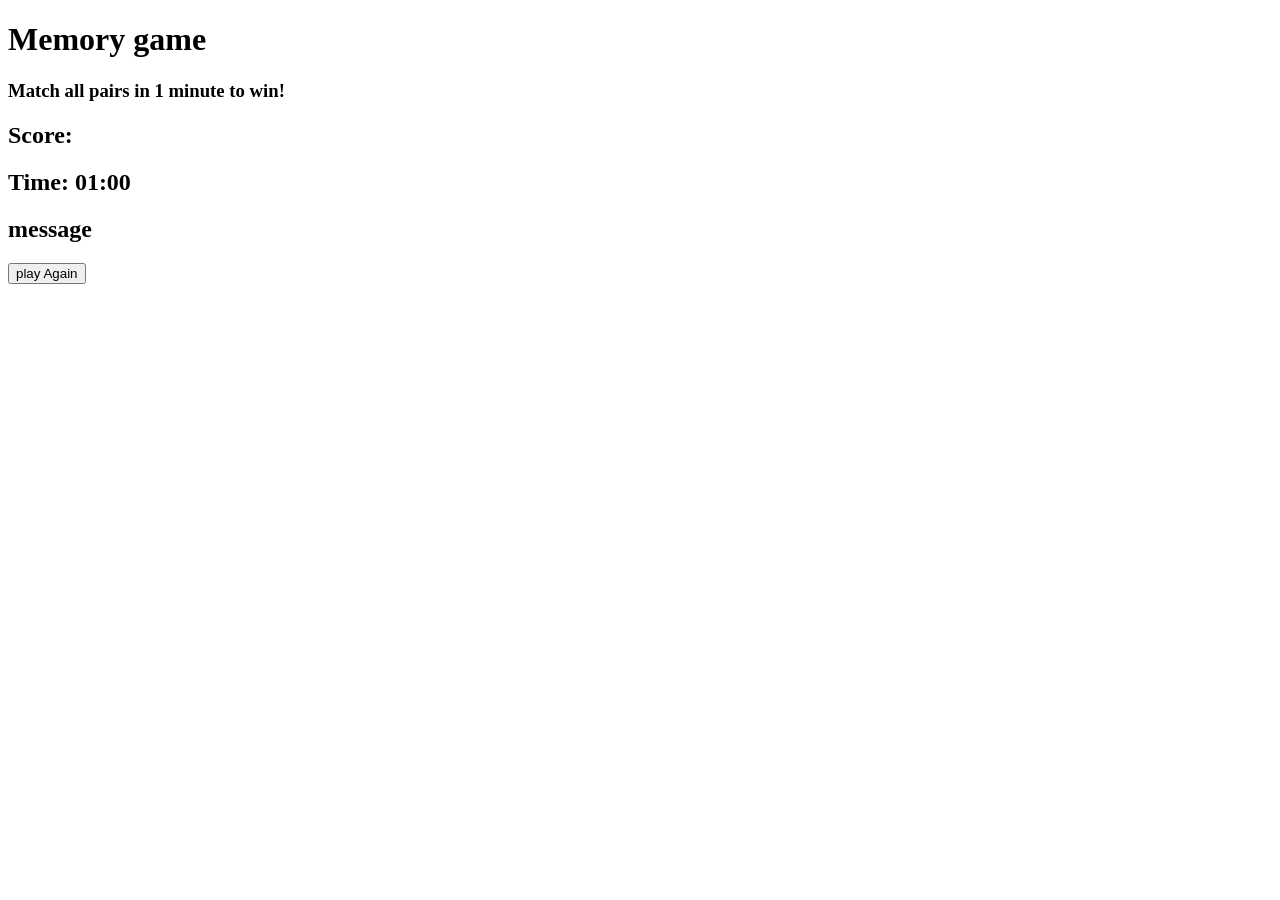
==== memory-game/index.html @ 0cde4d4c "build the basic html structure" ====
<!doctype html>
<html lang="en">
  <head>
    <meta charset="UTF-8" />
    <meta name="viewport" content="width=device-width, initial-scale=1.0" />
    <script defer src="./js/app.js"></script>
    <link rel="stylesheet" href="./css/style.css" />
    <title>Memory Game</title>
  </head>
  <body>
    <h1>Memory game</h1>
    <h3 id="instruction">Match all pairs in 1 minute to win!</h3>
    <div id="data-section">
      <h2 id="Score">Score:</h2>
      <h2 id="timer">Time: 01:00</h2>
    </div>
    <section id="grid-section">
      <div class="cards"></div>
      <div class="cards"></div>
      <div class="cards"></div>
      <div class="cards"></div>

      <div class="cards"></div>
      <div class="cards"></div>
      <div class="cards"></div>
      <div class="cards"></div>

      <div class="cards"></div>
      <div class="cards"></div>
      <div class="cards"></div>
      <div class="cards"></div>

      <div class="cards"></div>
      <div class="cards"></div>
      <div class="cards"></div>
      <div class="cards"></div>
    </section>
    <h2 id="message">message</h2>
    <button id="reset">play Again</button>
  </body>
</html>
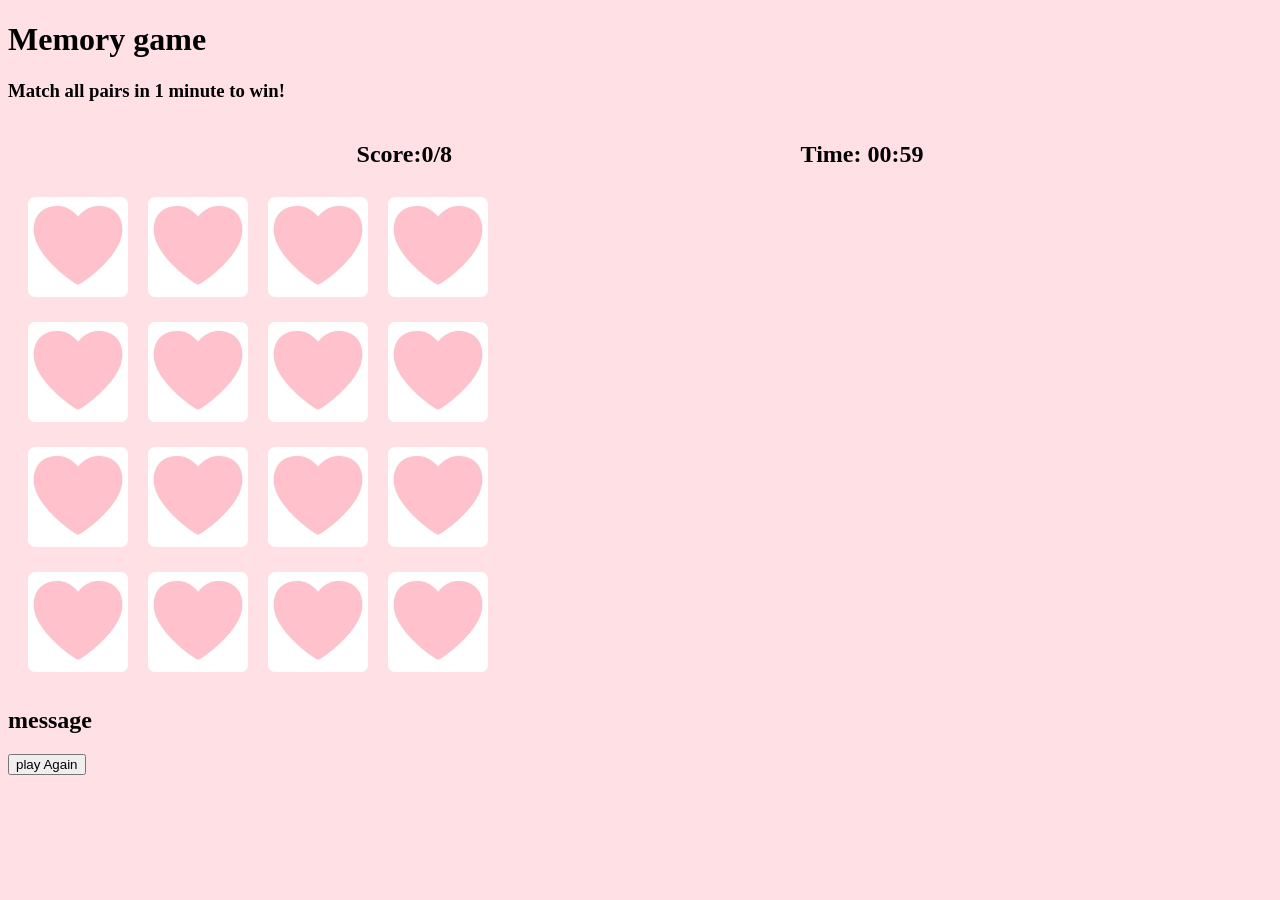
==== commit fcb2d57c: "puase the timer after winning" ====
--- a/memory-game/index.html
+++ b/memory-game/index.html
@@ -11,7 +11,7 @@
     <h1>Memory game</h1>
     <h3 id="instruction">Match all pairs in 1 minute to win!</h3>
     <div id="data-section">
-      <h2 id="Score">Score:</h2>
+      <h2 id="Score">Score:0/8</h2>
       <h2 id="timer">Time: 01:00</h2>
     </div>
     <section id="grid-section">
--- a/memory-game/css/style.css
+++ b/memory-game/css/style.css
@@ -0,0 +1,30 @@
+body {
+  background-color: rgba(255, 192, 203, 0.482);
+}
+
+#data-section {
+  display: flex;
+  justify-content: space-evenly;
+}
+
+#grid-section {
+  display: flex;
+  justify-content: center;
+  flex-wrap: wrap;
+  height: 500px;
+  width: 500px;
+}
+
+.cards {
+  display: flex;
+  justify-content: center;
+  border: black;
+  margin: 10px;
+  height: 100px;
+  width: 100px;
+  background-image: url('../card.png');
+  background-size: cover;
+  background-position: center;
+  border-radius: 7px;
+  background-repeat: no-repeat;
+}
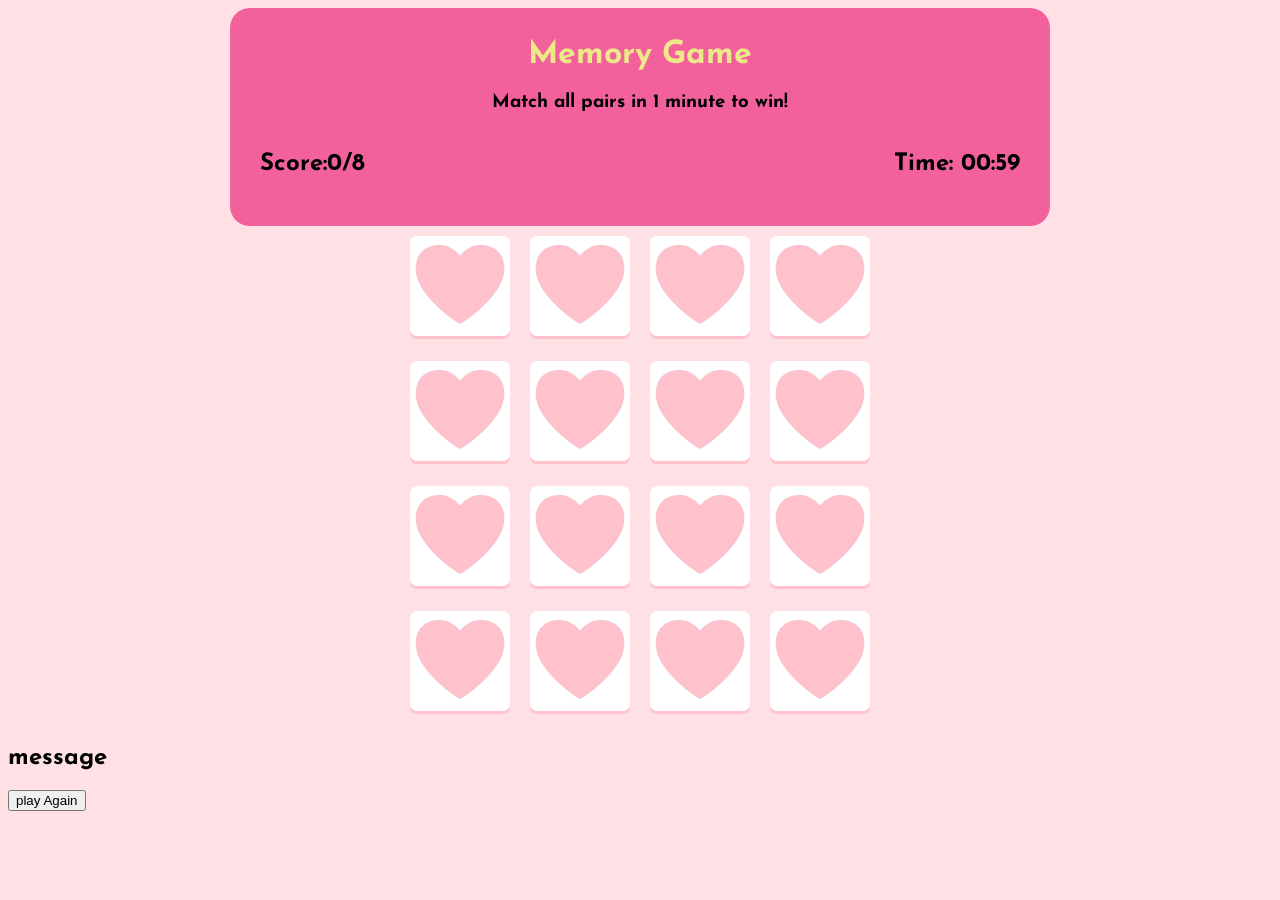
==== commit 21d069ec: "fix the flipping" ====
--- a/memory-game/index.html
+++ b/memory-game/index.html
@@ -8,12 +8,14 @@
     <title>Memory Game</title>
   </head>
   <body>
-    <h1>Memory game</h1>
-    <h3 id="instruction">Match all pairs in 1 minute to win!</h3>
-    <div id="data-section">
-      <h2 id="Score">Score:0/8</h2>
-      <h2 id="timer">Time: 01:00</h2>
-    </div>
+    <header>
+      <h1>Memory Game</h1>
+      <h3 id="instruction">Match all pairs in 1 minute to win!</h3>
+      <div id="data-section">
+        <h2 id="Score">Score:0/8</h2>
+        <h2 id="timer">Time: 01:00</h2>
+      </div>
+    </header>
     <section id="grid-section">
       <div class="cards"></div>
       <div class="cards"></div>
--- a/memory-game/css/style.css
+++ b/memory-game/css/style.css
@@ -1,16 +1,32 @@
+@import url('https://fonts.googleapis.com/css2?family=Josefin+Sans:ital,wght@0,100..700;1,100..700&display=swap');
+
+header {
+  text-align: center;
+  background-color: #f2619c;
+  border-radius: 20px;
+  padding: 10px;
+  width: 800px;
+  margin: 0 auto;
+}
+h1 {
+  color: #ede986;
+}
 body {
   background-color: rgba(255, 192, 203, 0.482);
+  font-family: 'Josefin Sans', sans-serif;
 }
 
 #data-section {
   display: flex;
-  justify-content: space-evenly;
+  justify-content: space-between;
+  margin: 20px;
 }
 
 #grid-section {
   display: flex;
   justify-content: center;
   flex-wrap: wrap;
+  margin: 0 auto;
   height: 500px;
   width: 500px;
 }
@@ -18,7 +34,6 @@
 .cards {
   display: flex;
   justify-content: center;
-  border: black;
   margin: 10px;
   height: 100px;
   width: 100px;
@@ -27,4 +42,5 @@
   background-position: center;
   border-radius: 7px;
   background-repeat: no-repeat;
+  box-shadow: 0 3px 0 #ffc1cc;
 }
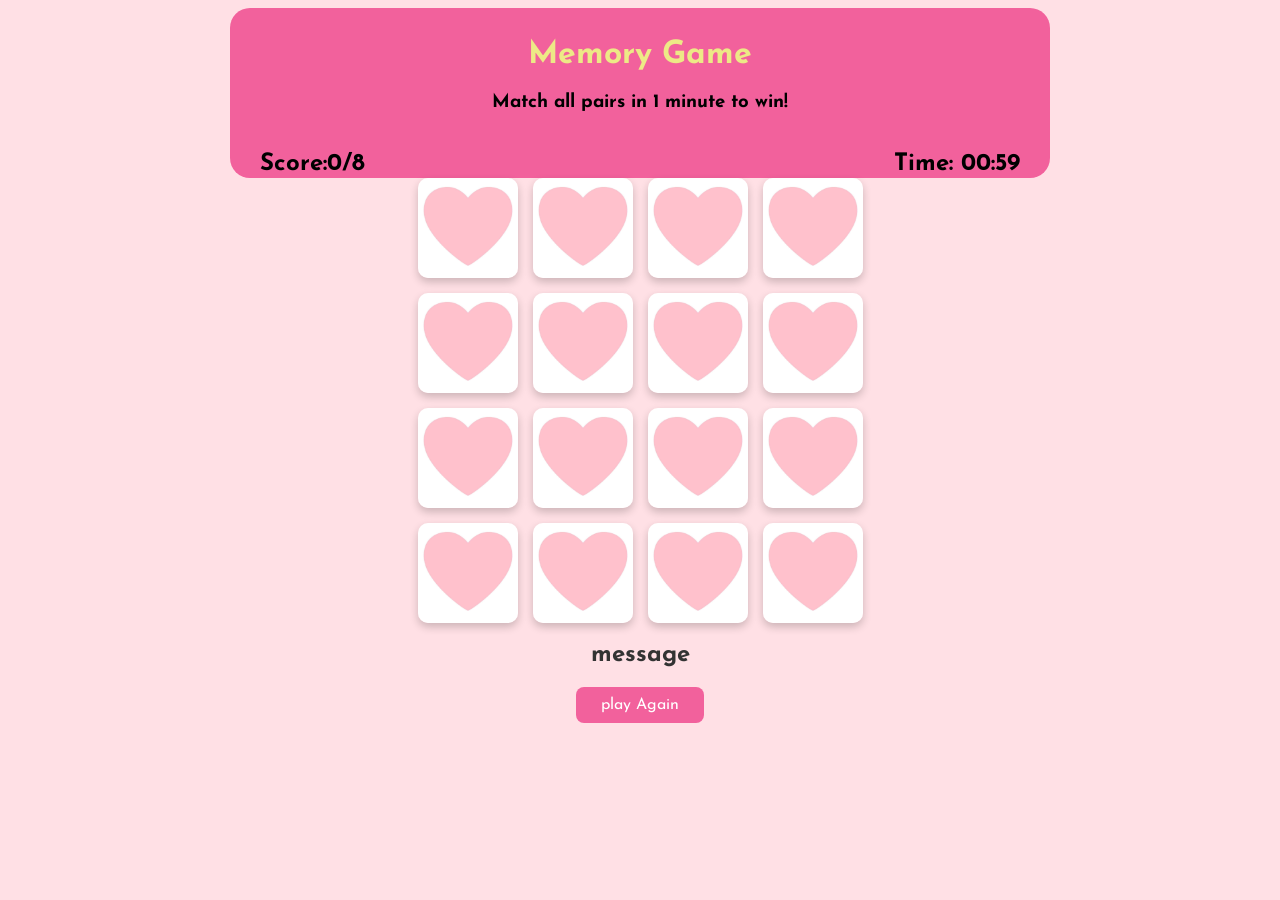
==== commit 60764791: "add  winner popup" ====
--- a/memory-game/index.html
+++ b/memory-game/index.html
@@ -39,5 +39,13 @@
     </section>
     <h2 id="message">message</h2>
     <button id="reset">play Again</button>
+
+    <div class="popup">
+      <div class="popup-content">
+        <h2>You win!</h2>
+        <p>Good job!</p>
+        <button id="reset">play Again</button>
+      </div>
+    </div>
   </body>
 </html>
--- a/memory-game/css/style.css
+++ b/memory-game/css/style.css
@@ -5,7 +5,8 @@
   background-color: #f2619c;
   border-radius: 20px;
   padding: 10px;
-  width: 800px;
+  max-width: 800px;
+  height: 150px;
   margin: 0 auto;
 }
 h1 {
@@ -23,24 +24,79 @@
 }
 
 #grid-section {
-  display: flex;
+  display: grid;
   justify-content: center;
-  flex-wrap: wrap;
-  margin: 0 auto;
-  height: 500px;
-  width: 500px;
+  grid-template-columns: repeat(4, 100px);
+  gap: 15px;
+  margin: 30 auto;
 }
 
 .cards {
-  display: flex;
-  justify-content: center;
-  margin: 10px;
   height: 100px;
   width: 100px;
   background-image: url('../card.png');
   background-size: cover;
   background-position: center;
-  border-radius: 7px;
-  background-repeat: no-repeat;
-  box-shadow: 0 3px 0 #ffc1cc;
+  border-radius: 10px;
+  cursor: pointer;
+  box-shadow: 0 4px 8px rgba(0, 0, 0, 0.2);
+  transition:
+    transform 0.2s,
+    box-shadow 0.2s;
 }
+.cards:hover {
+  transform: scale(1.05);
+}
+.cards.flipped {
+  transform: scale(1.08);
+}
+#message {
+  text-align: center;
+  margin-top: 20px;
+  font-weight: bold;
+  color: #333;
+}
+#reset {
+  font-family: 'Josefin Sans', sans-serif;
+  display: block;
+  margin: 20px auto;
+  padding: 10px 25px;
+  border: none;
+  border-radius: 8px;
+  background-color: #f2619c;
+  color: white;
+  font-size: 16px;
+  cursor: pointer;
+}
+
+#reset:hover {
+  background-color: #e14b86;
+}
+
+/* this is for popup */
+.popup {
+  position: fixed;
+  top: 0;
+  left: 0;
+  width: 100%;
+  height: 100%;
+  pointer-events: none;
+  background: rgba(0, 0, 0, 0.6);
+
+  display: flex;
+  justify-content: center;
+  align-items: center;
+
+  opacity: 0;
+  transition: all 0.3s ease;
+}
+.popup-active {
+  opacity: 1;
+  pointer-events: auto;
+}
+.popup-content {
+  background-color: white;
+  padding: 20px;
+  border-radius: 12px;
+  text-align: center;
+}
